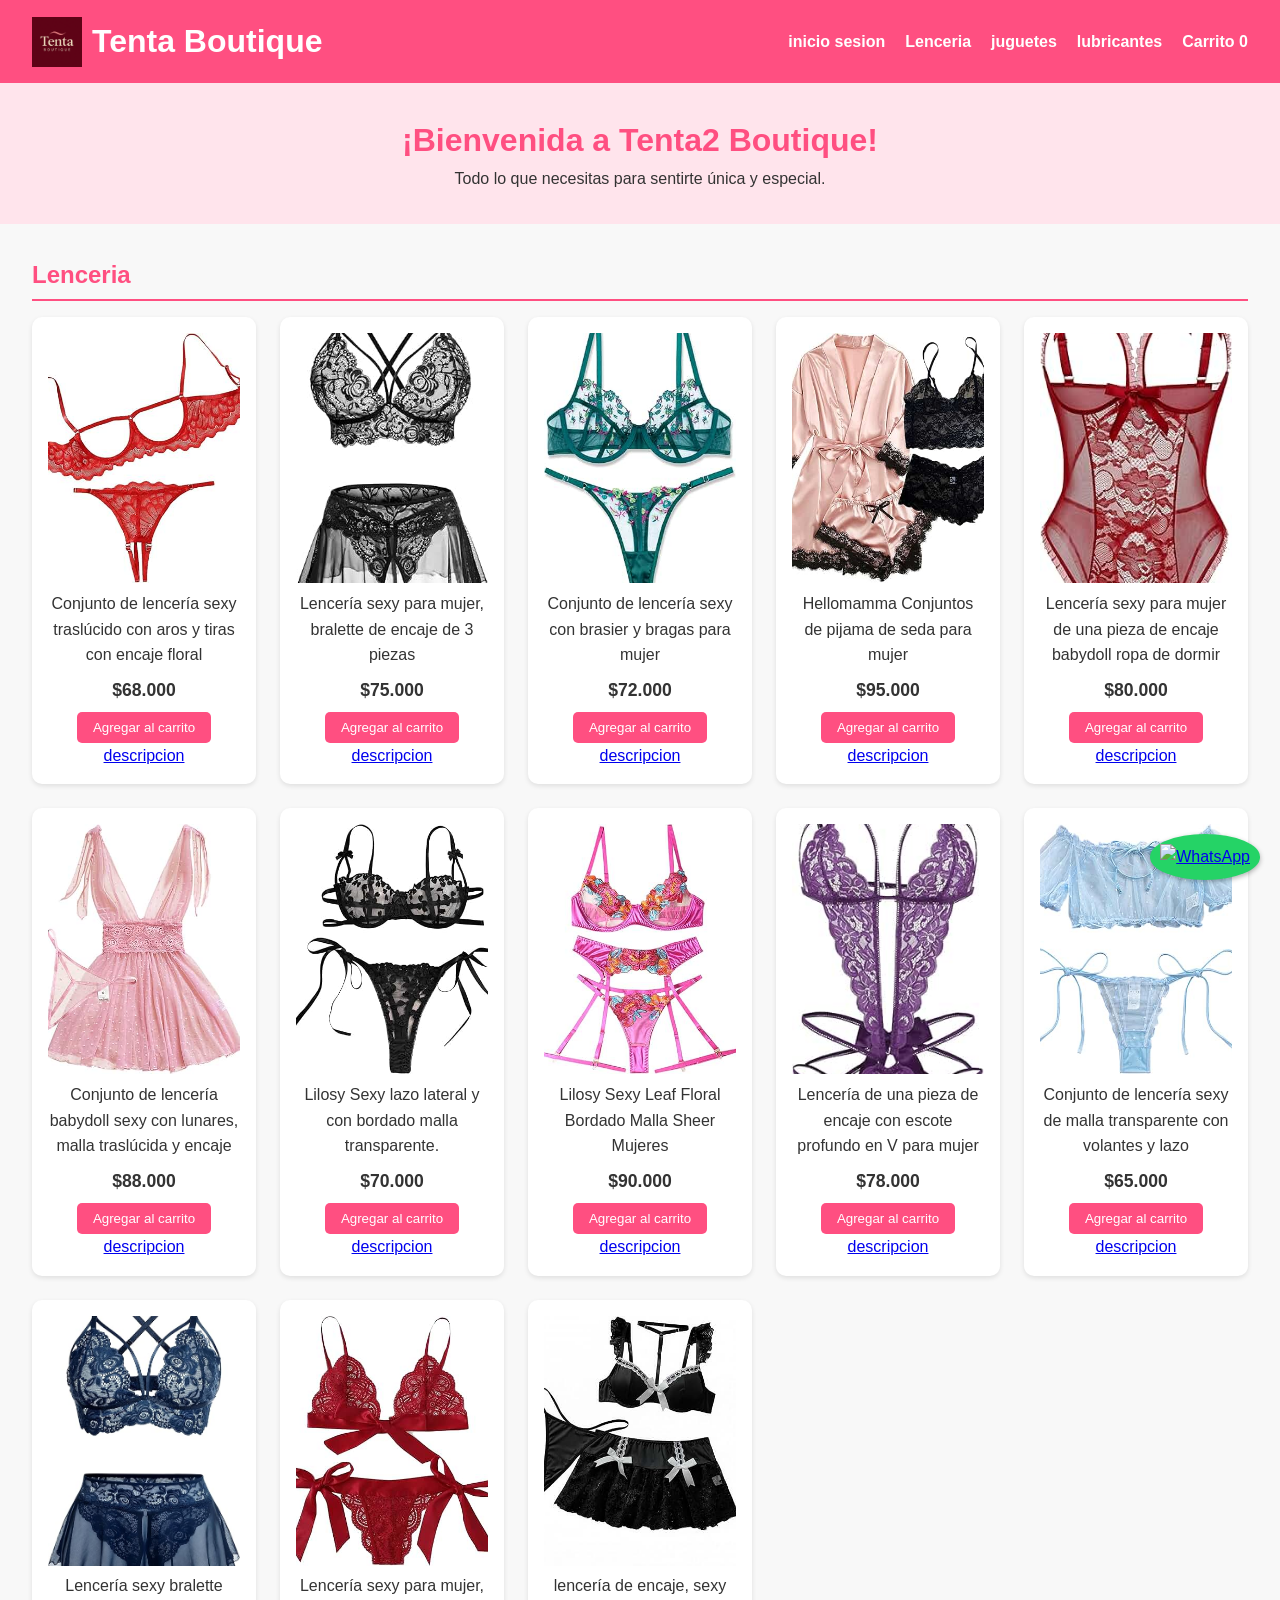
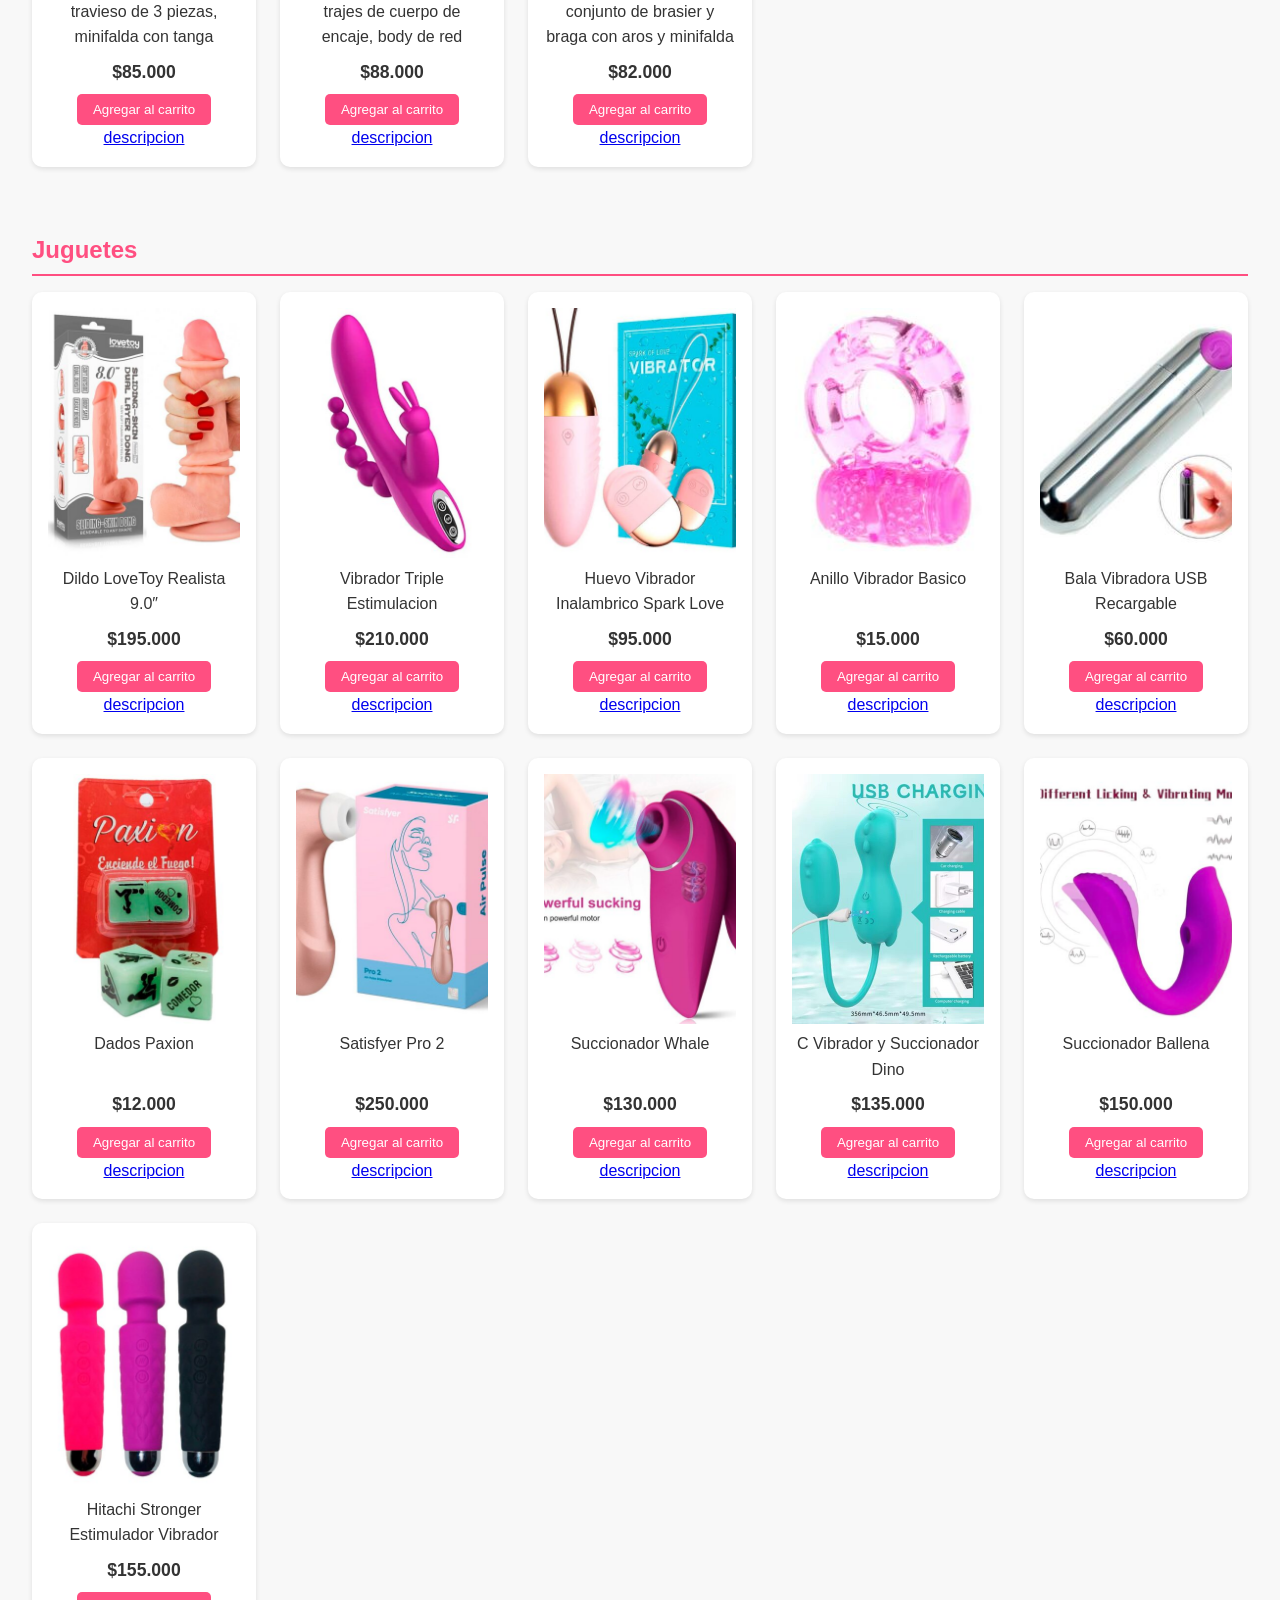
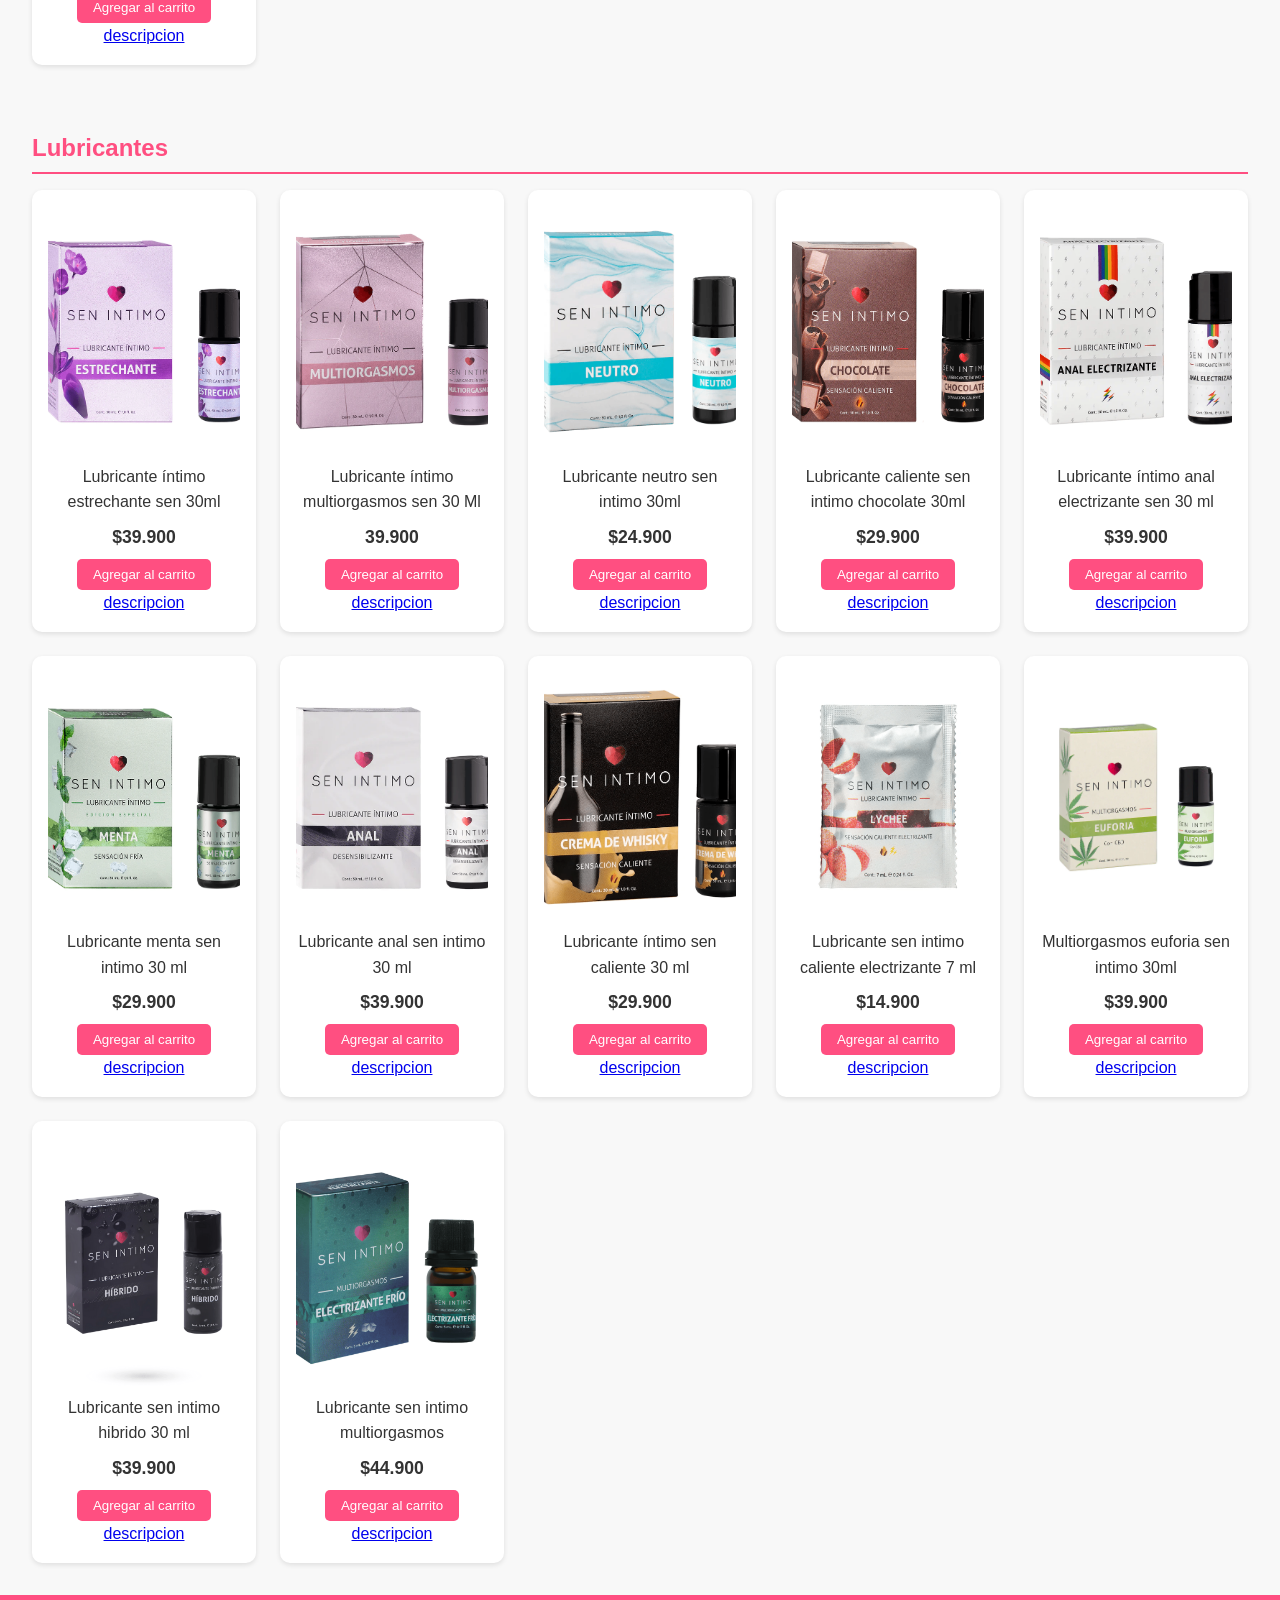
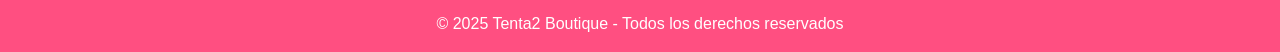
==== pagina_prinipal/index.html @ 6dd3aad3 "commit inicial estructura base del proyecto" ====
<!DOCTYPE html>
<html lang="es">
<head>
    <meta charset="UTF-8">
    <meta name="viewport" content="width=device-width, initial-scale=1.0">
    <title>Tenta Boutique - Página Principal</title>
    <link rel="stylesheet" href="style.css">

  

</head>
<body>

    <!-- ENCABEZADO -->
    <header class="encabezado">
        <div class="logo">
            <img src="./img/img1.png" alt="Logo Tenta2 Boutique">
            <h1>Tenta Boutique</h1>
        </div>

        <nav class="menu">
            <ul>
                <li><a href="/inicio_sesion/index.html">inicio sesion</a></li>
                <li><a href="#lenceria">Lenceria</a></li>
                <li><a href="#juguetes">juguetes</a></li>
                <li><a href="#lubricantes">lubricantes</a></li>
                <li> <a href="/carrito/index.html" class="carrito-link">
                Carrito 
                <span id="contador-carrito" class="contador">0</span>
                </a>
                </li>

                
            </ul>
        </nav>

    </header>

    <!-- CONTENIDO PRINCIPAL -->
    <main>
        <!-- BANNER -->
        <section class="banner">
            <h2>¡Bienvenida a Tenta2 Boutique!</h2>
            <p>Todo lo que necesitas para sentirte única y especial.</p>
        </section>

        <!-- CATEGORÍA JUGUETES -->
        <section id="juguetes" class="categoria-seccion">
            <h2>Lenceria</h2>
            <div class="grid-productos">

                <article class="producto">
                    <figure>
                        <img src="./img/lenceria.jpg">
                        <figcaption>Conjunto de lencería sexy traslúcido con aros y tiras con encaje floral</figcaption>
                    </figure>
                    <p class="precio">$68.000</p>
                    <button class="btn-agregar">Agregar al carrito</button>
                    <div><a href="/descripcion/index.html">descripcion</a></div>
                </article>

                <article class="producto">
                    <figure>
                        <img src="./img/lenceria1.jpg">
                        <figcaption>Lencería sexy para mujer, bralette de encaje de 3 piezas </figcaption>
                    </figure>
                    <p class="precio">$75.000</p>
                    <button class="btn-agregar">Agregar al carrito</button>
                    <div><a href="/descripcion/index.html">descripcion</a></div>
                </article>

                <article class="producto">
                    <figure>
                        <img src="./img/lenceria2.jpg">
                        <figcaption>Conjunto de lencería sexy con brasier y bragas para mujer</figcaption>
                    </figure>
                    <p class="precio">$72.000</p>
                    <button class="btn-agregar">Agregar al carrito</button>
                    <div><a href="/descripcion/index.html">descripcion</a></div>
                </article>

                <article class="producto">
                    <figure>
                        <img src="./img/lenceria3.jpg">
                        <figcaption>Hellomamma Conjuntos de pijama de seda para mujer</figcaption>
                    </figure>
                    <p class="precio">$95.000</p>
                    <button class="btn-agregar">Agregar al carrito</button>
                    <div><a href="/descripcion/index.html">descripcion</a></div>
                </article>

                <article class="producto">
                    <figure>
                        <img src="./img/lenceria4.jpg">
                        <figcaption>Lencería sexy para mujer de una pieza de encaje babydoll ropa de dormir </figcaption>
                    </figure>
                    <p class="precio">$80.000</p>
                    <button class="btn-agregar">Agregar al carrito</button>
                    <div><a href="/descripcion/index.html">descripcion</a></div>
                </article>

                <article class="producto">
                    <figure>
                        <img src="./img/lenceria5.jpg">
                        <figcaption>Conjunto de lencería babydoll sexy con lunares, malla traslúcida y encaje</figcaption>
                    </figure>
                    <p class="precio">$88.000</p>
                    <button class="btn-agregar">Agregar al carrito</button>
                    <div><a href="/descripcion/index.html">descripcion</a></div>
                </article>

                <article class="producto">
                    <figure>
                        <img src="./img/lenceria6.jpg">
                        <figcaption>Lilosy Sexy lazo lateral y con bordado malla transparente.</figcaption>
                    </figure>
                    <p class="precio">$70.000</p>
                    <button class="btn-agregar">Agregar al carrito</button>
                    <div><a href="/descripcion/index.html">descripcion</a></div>
                </article>

                <article class="producto">
                    <figure>
                        <img src="./img/lenceria7.jpg">
                        <figcaption>Lilosy Sexy Leaf Floral Bordado Malla Sheer Mujeres </figcaption>
                    </figure>
                    <p class="precio">$90.000</p>
                    <button class="btn-agregar">Agregar al carrito</button>
                    <div><a href="/descripcion/index.html">descripcion</a></div>
                </article>

                <article class="producto">
                    <figure>
                        <img src="./img/lenceria8.jpg">
                        <figcaption>Lencería de una pieza de encaje con escote profundo en V para mujer</figcaption>
                    </figure>
                    <p class="precio">$78.000</p>
                    <button class="btn-agregar">Agregar al carrito</button>
                    <div><a href="/descripcion/index.html">descripcion</a></div>
                </article>

                <article class="producto">
                    <figure>
                        <img src="./img/lenceria9.jpg">
                        <figcaption>Conjunto de lencería sexy de malla transparente con volantes y lazo</figcaption>
                    </figure>
                    <p class="precio">$65.000</p>
                    <button class="btn-agregar">Agregar al carrito</button>
                    <div><a href="/descripcion/index.html">descripcion</a></div>
                </article>

                <article class="producto">
                    <figure>
                        <img src="./img/lenceria10.jpg">
                        <figcaption>Lencería sexy bralette travieso de 3 piezas, minifalda con tanga  </figcaption>
                    </figure>
                    <p class="precio">$85.000</p>
                    <button class="btn-agregar">Agregar al carrito</button>
                    <div><a href="/descripcion/index.html">descripcion</a></div>
                </article>

                <article class="producto">
                    <figure>
                        <img src="./img/lenceria11.jpg">
                        <figcaption>Lencería sexy para mujer, trajes de cuerpo de encaje, body de red </figcaption>
                    </figure>
                    <p class="precio">$88.000</p>
                    <button class="btn-agregar">Agregar al carrito</button>
                    <div><a href="/descripcion/index.html">descripcion</a></div>
                </article>

                <article class="producto">
                    <figure>
                        <img src="./img/lenceria12.jpg">
                        <figcaption>lencería de encaje, sexy conjunto de brasier y braga con aros y minifalda</figcaption>
                    </figure>
                    <p class="precio">$82.000</p>
                    <button class="btn-agregar">Agregar al carrito</button>
                    <div><a href="/descripcion/index.html">descripcion</a></div>
                </article>

                


               
                

            </div>
        </section>

        <!-- CATEGORÍA COSMÉTICOS -->
        <section id="cosmeticos" class="categoria-seccion">
            <h2>Juguetes</h2>
            <div class="grid-productos">

                <article class="producto">
                    <figure>
                        <img src="./img/juguete.jpg">
                        <figcaption> Dildo LoveToy Realista 9.0″ </figcaption>
                    </figure>
                    <p class="precio">$195.000</p>
                    <button class="btn-agregar">Agregar al carrito</button>
                    <div><a href="/descripcion/index.html">descripcion</a></div>

                    <div><p></p></div>
                </article>

                <article class="producto">
                    <figure>
                        <img src="./img/juguete1.jpg">
                        <figcaption> Vibrador Triple Estimulacion</figcaption>
                    </figure>
                    <p class="precio">$210.000</p>
                    <button class="btn-agregar">Agregar al carrito</button>
                    <div><a href="/descripcion/index.html">descripcion</a></div>

                </article>

                <article class="producto">
                    <figure>
                        <img src="./img/juguete2.jpg">
                        <figcaption> Huevo Vibrador Inalambrico Spark Love</figcaption>
                    </figure>
                    <p class="precio">$95.000</p>
                    <button class="btn-agregar">Agregar al carrito</button>
                   <div><a href="/descripcion/index.html">descripcion</a></div> 
                </article>

                <article class="producto">
                    <figure>
                        <img src="./img/juguete3.jpg">
                        <figcaption> Anillo Vibrador Basico</figcaption> <br>
                    </figure>
                    <p class="precio">$15.000</p>
                    <button class="btn-agregar">Agregar al carrito</button>
                    <div><a href="/descripcion/index.html">descripcion</a></div>
                </article>

                <article class="producto">
                    <figure>
                        <img src="./img/juguete4.jpg">
                        <figcaption> Bala Vibradora USB Recargable</figcaption>
                    </figure>
                    <p class="precio">$60.000</p>
                    <button class="btn-agregar">Agregar al carrito</button>
                    <div><a href="/descripcion/index.html">descripcion</a></div>
                </article>

                <article class="producto">
                    <figure>
                        <img src="./img/juguete5.jpg">
                        <figcaption> Dados Paxion</figcaption> <br>
                    </figure>
                    <p class="precio">$12.000</p>
                    <button class="btn-agregar">Agregar al carrito</button>
                    <div><a href="/descripcion/index.html">descripcion</a></div>
                </article>

                <article class="producto">
                    <figure>
                        <img src="./img/juguete6.jpg">
                        <figcaption> Satisfyer Pro 2</figcaption><br>
                    </figure>
                    <p class="precio">$250.000</p>
                    <button class="btn-agregar">Agregar al carrito</button>
                    <div><a href="/descripcion/index.html">descripcion</a></div>
                </article>

                <article class="producto">
                    <figure>
                        <img src="./img/juguete7.jpg">
                        <figcaption> Succionador Whale</figcaption><br>
                    </figure>
                    <p class="precio">$130.000</p>
                    <button class="btn-agregar">Agregar al carrito</button>
                    <div><a href="/descripcion/index.html">descripcion</a></div>
                </article>

                <article class="producto">
                    <figure>
                        <img src="./img/juguete8.jpeg">
                        <figcaption>C Vibrador y Succionador Dino</figcaption>
                    </figure>
                    <p class="precio">$135.000</p>
                    <button class="btn-agregar">Agregar al carrito</button>
                    <div><a href="/descripcion/index.html">descripcion</a></div>
                </article>

                <article class="producto">
                    <figure>
                        <img src="./img/juguete9.jpeg">
                        <figcaption> Succionador Ballena</figcaption><br>
                    </figure>
                    <p class="precio">$150.000</p>
                    <button class="btn-agregar">Agregar al carrito</button>
                    <div><a href="/descripcion/index.html">descripcion</a></div>
                </article>

                <article class="producto">
                    <figure>
                        <img src="./img/juguete10.jpg">
                        <figcaption>Hitachi Stronger Estimulador Vibrador</figcaption>
                    </figure>
                    <p class="precio">$155.000</p>
                    <button class="btn-agregar">Agregar al carrito</button>
                    <div><a href="/descripcion/index.html">descripcion</a></div>
                </article>
        </section>

        <!-- CATEGORÍA LENCERÍA -->
        <section id="lenceria" class="categoria-seccion">
            <h2>Lubricantes</h2>
            <div class="grid-productos">

                <article class="producto">
                    <figure>
                        <img src="./img/lubricante.png">
                        <figcaption>Lubricante íntimo estrechante sen 30ml</figcaption>
                    </figure>
                    <p class="precio">$39.900</p>
                    <button class="btn-agregar">Agregar al carrito</button>
                     <div><a href="/descripcion/index.html">descripcion</a></div>
                </article>

                <article class="producto">
                    <figure>
                        <img src="./img/lubricante0.png">
                        <figcaption>Lubricante íntimo multiorgasmos sen 30 Ml</figcaption>
                    </figure>
                    <p class="precio">39.900</p>
                    <button class="btn-agregar">Agregar al carrito</button>
                     <div><a href="/descripcion/index.html">descripcion</a></div>
                </article>

                <article class="producto">
                    <figure>
                        <img src="./img/lubricante1.jpg">
                        <figcaption>Lubricante neutro sen intimo 30ml</figcaption>
                    </figure>
                    <p class="precio">$24.900</p>
                    <button class="btn-agregar">Agregar al carrito</button>
                     <div><a href="/descripcion/index.html">descripcion</a></div>
                </article>

                 <article class="producto">
                    <figure>
                        <img src="./img/lubricante2.png">
                        <figcaption>Lubricante caliente sen intimo chocolate 30ml</figcaption>
                    </figure>
                    <p class="precio">$29.900</p>
                    <button class="btn-agregar">Agregar al carrito</button>
                     <div><a href="/descripcion/index.html">descripcion</a></div>
                </article>

                 <article class="producto">
                    <figure>
                        <img src="./img/lubricante3.png">
                        <figcaption>Lubricante íntimo anal electrizante sen 30 ml</figcaption>
                    </figure>
                    <p class="precio">$39.900</p>
                    <button class="btn-agregar">Agregar al carrito</button>
                     <div><a href="/descripcion/index.html">descripcion</a></div>
                </article>

                 <article class="producto">
                    <figure>
                        <img src="./img/lubricante4.png">
                        <figcaption>Lubricante menta sen intimo 30 ml</figcaption>
                    </figure>
                    <p class="precio">$29.900</p>
                    <button class="btn-agregar">Agregar al carrito</button>
                     <div><a href="/descripcion/index.html">descripcion</a></div>
                </article>

                <article class="producto">
                    <figure>
                        <img src="./img/lubricante5.png">
                        <figcaption>Lubricante anal sen intimo 30 ml</figcaption>
                    </figure>
                    <p class="precio">$39.900</p>
                    <button class="btn-agregar">Agregar al carrito</button>
                     <div><a href="/descripcion/index.html">descripcion</a></div>
                </article>

                <article class="producto">
                    <figure>
                        <img src="./img/lubricante6.png">
                        <figcaption>Lubricante íntimo sen caliente 30 ml</figcaption>
                    </figure>
                    <p class="precio">$29.900</p>
                    <button class="btn-agregar">Agregar al carrito</button>
                     <div><a href="/descripcion/index.html">descripcion</a></div>
                </article>

                <article class="producto">
                    <figure>
                        <img src="./img/lubricante7.png">
                        <figcaption>Lubricante sen intimo caliente electrizante 7 ml </figcaption>
                    </figure>
                    <p class="precio">$14.900</p>
                    <button class="btn-agregar">Agregar al carrito</button>
                     <div><a href="/descripcion/index.html">descripcion</a></div>
                </article>

                <article class="producto">
                    <figure>
                        <img src="./img/lubricante8.jpg">
                        <figcaption>Multiorgasmos euforia sen intimo 30ml </figcaption>
                    </figure>
                    <p class="precio">$39.900</p>
                    <button class="btn-agregar">Agregar al carrito</button>
                     <div><a href="/descripcion/index.html">descripcion</a></div>
                </article>

                <article class="producto">
                    <figure>
                        <img src="./img/lubricante9.png">
                        <figcaption>Lubricante sen intimo hibrido 30 ml </figcaption>
                    </figure>
                    <p class="precio">$39.900</p>
                    <button class="btn-agregar">Agregar al carrito</button>
                     <div><a href="/descripcion/index.html">descripcion</a></div>
                </article>

                <article class="producto">
                    <figure>
                        <img src="./img/lubricante10.png">
                        <figcaption>Lubricante sen intimo multiorgasmos </figcaption>
                    </figure>
                    <p class="precio">$44.900</p>
                    <button class="btn-agregar">Agregar al carrito</button>
                     <div><a href="/descripcion/index.html">descripcion</a></div>
                </article>

            </div>
        </section>

    </main>

    <!-- PIE DE PÁGINA -->
    <footer class="pie">
        <p>&copy; 2025 Tenta2 Boutique - Todos los derechos reservados</p>
    </footer>

    <!-- BOTÓN WHATSAPP -->
    <a class="btn-whatsapp" href="https://wa.me/573001112233" target="_blank">
        <img src="img/whatsapp.png" alt="WhatsApp">
    </a>

    


</body>
</html>
---- pagina_prinipal/style.css ----
/* === RESETEO === */
* {
    margin: 0;
    padding: 0;
    box-sizing: border-box;
}

/* === CUERPO === */
body {
    font-family: Arial, sans-serif;
    background: #f8f8f8;
    color: #333;
    line-height: 1.6;
}

/* === ENCABEZADO === */
.encabezado {
    background: #ff4f81;
    color: white;
    display: flex;
    justify-content: space-between;
    align-items: center;
    padding: 1rem 2rem;
}

.logo {
    display: flex;
    align-items: center;
    gap: 10px;
}

.logo img {
    height: 50px;
}

.menu ul {
    list-style: none;
    display: flex;
    gap: 20px;
}

.menu a {
    color: white;
    text-decoration: none;
    font-weight: bold;
    
}

.menu a:hover {
    text-decoration: underline;
}


/* === BANNER === */
.banner {
    background: #ffe4ec;
    text-align: center;
    padding: 2rem;
}

.banner h2 {
    font-size: 2rem;
    color: #ff4f81;
}

/* === CATEGORÍAS Y PRODUCTOS === */
.categoria-seccion {
    padding: 2rem;
}

.categoria-seccion h2 {
    margin-bottom: 1rem;
    color: #ff4f81;
    border-bottom: 2px solid #ff4f81;
    padding-bottom: 5px;
}

.grid-productos {
    display: grid;
    grid-template-columns: repeat(auto-fit, minmax(220px, 1fr));
    gap: 1.5rem;
}

.producto {
    background: white;
    border-radius: 10px;
    overflow: hidden;
    box-shadow: 0px 2px 5px rgba(0,0,0,0.1);
    text-align: center;
    padding: 1rem;
}

.producto img {
    width: 100%;
    height: 250px;
    object-fit: cover; /* Ajusta la imagen al contenedor */
}

.precio {
    font-size: 1.1rem;
    font-weight: bold;
    margin: 0.5rem 0;
    color: #333;
}

.btn-agregar {
    background: #ff4f81;
    color: white;
    border: none;
    padding: 0.5rem 1rem;
    cursor: pointer;
    border-radius: 5px;
}

.btn-agregar:hover {
    background: #e63e70;
}

/* === PIE DE PÁGINA === */
.pie {
    background: #ff4f81;
    color: white;
    text-align: center;
    padding: 1rem;
}

/* === BOTÓN WHATSAPP === */
.btn-whatsapp {
    position: fixed;
    bottom: 20px;
    right: 20px;
    background: #25d366;
    padding: 10px;
    border-radius: 50%;
    box-shadow: 0px 2px 5px rgba(0,0,0,0.3);
}

.btn-whatsapp img {
    width: 40px;
    height: 40px;
}
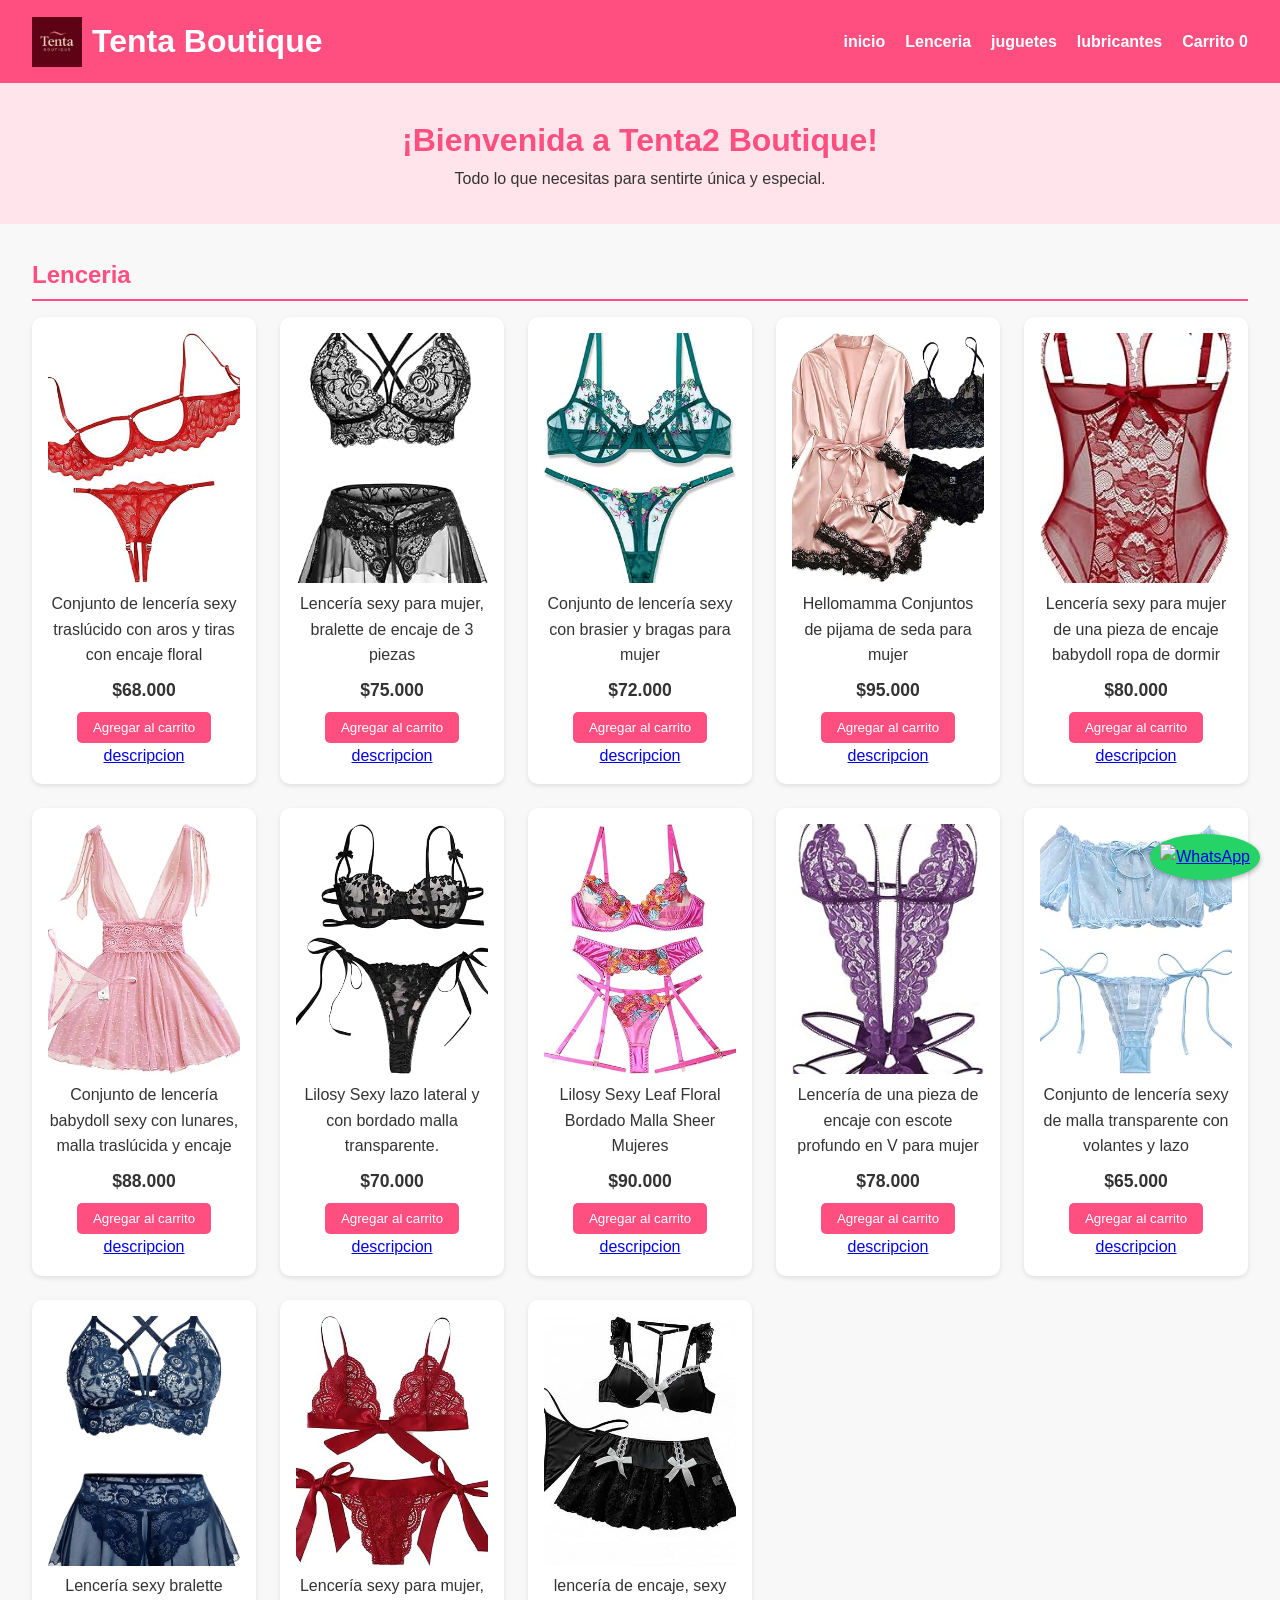
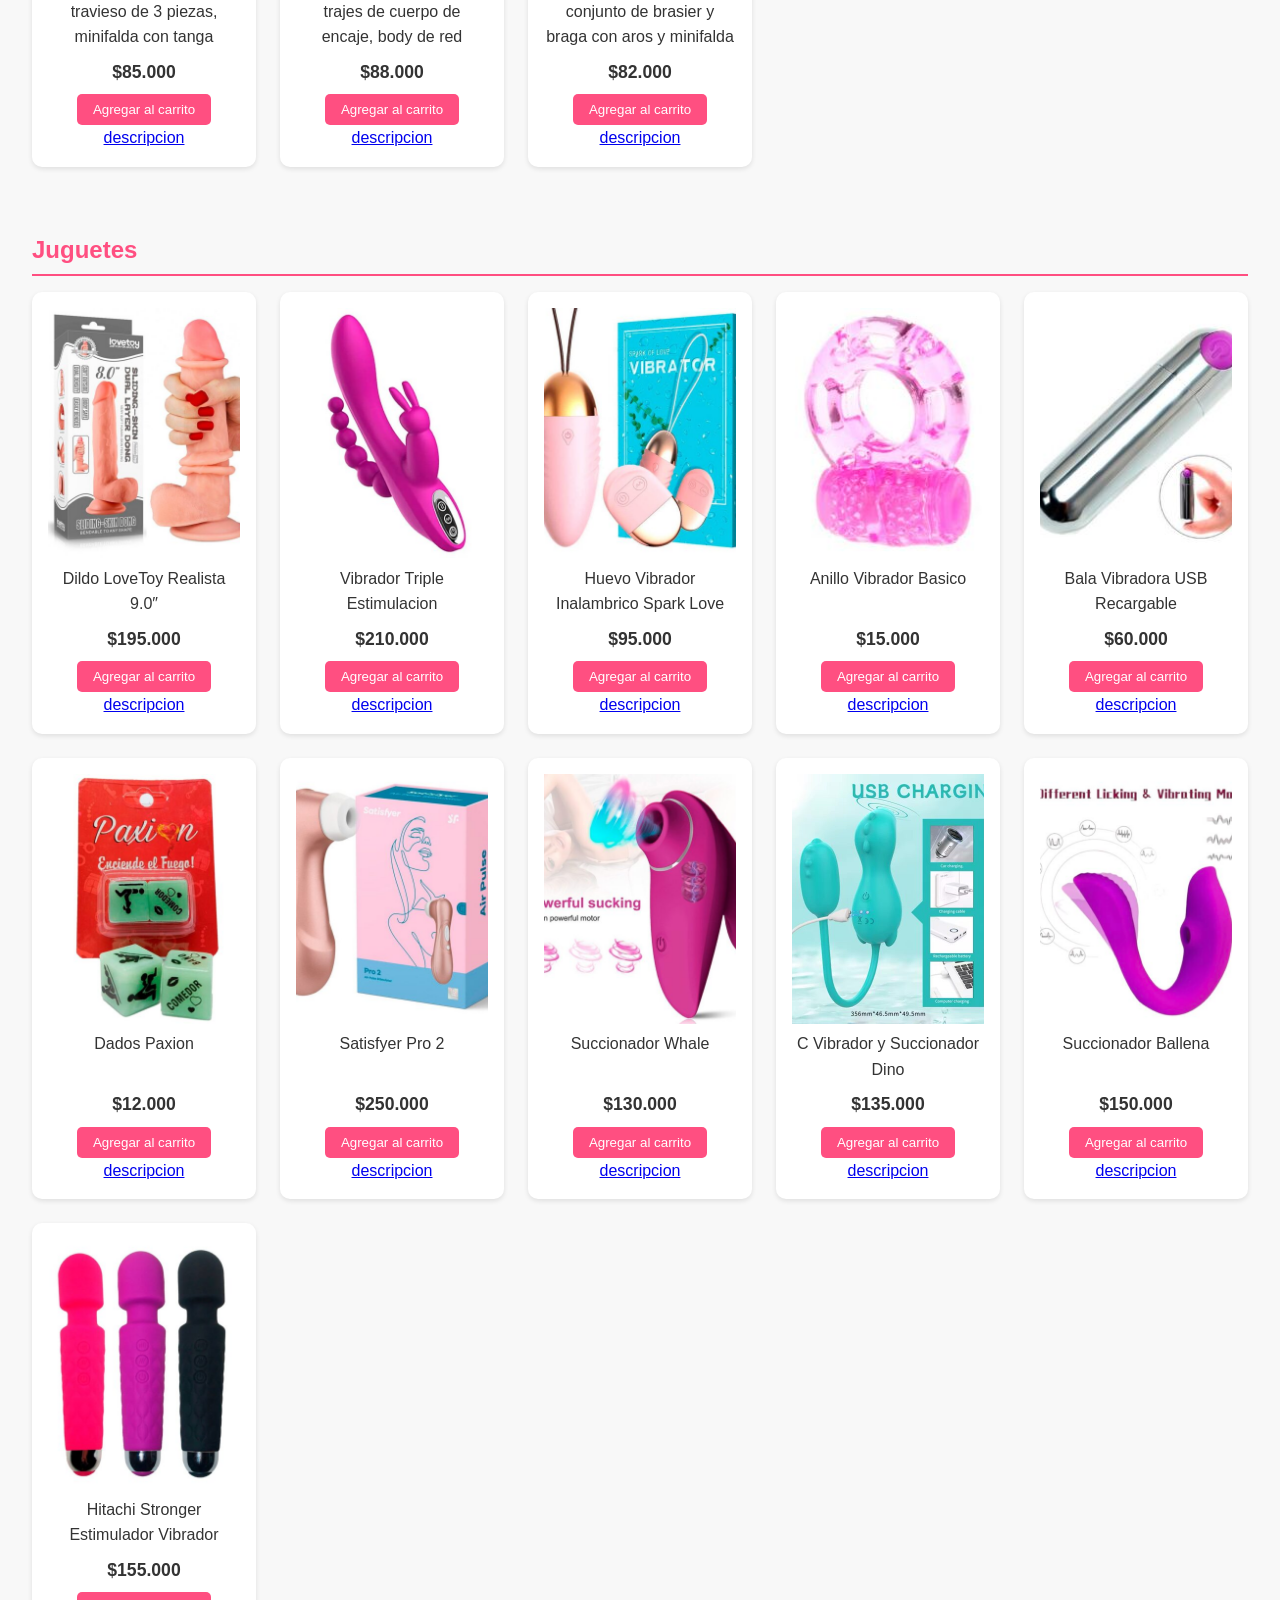
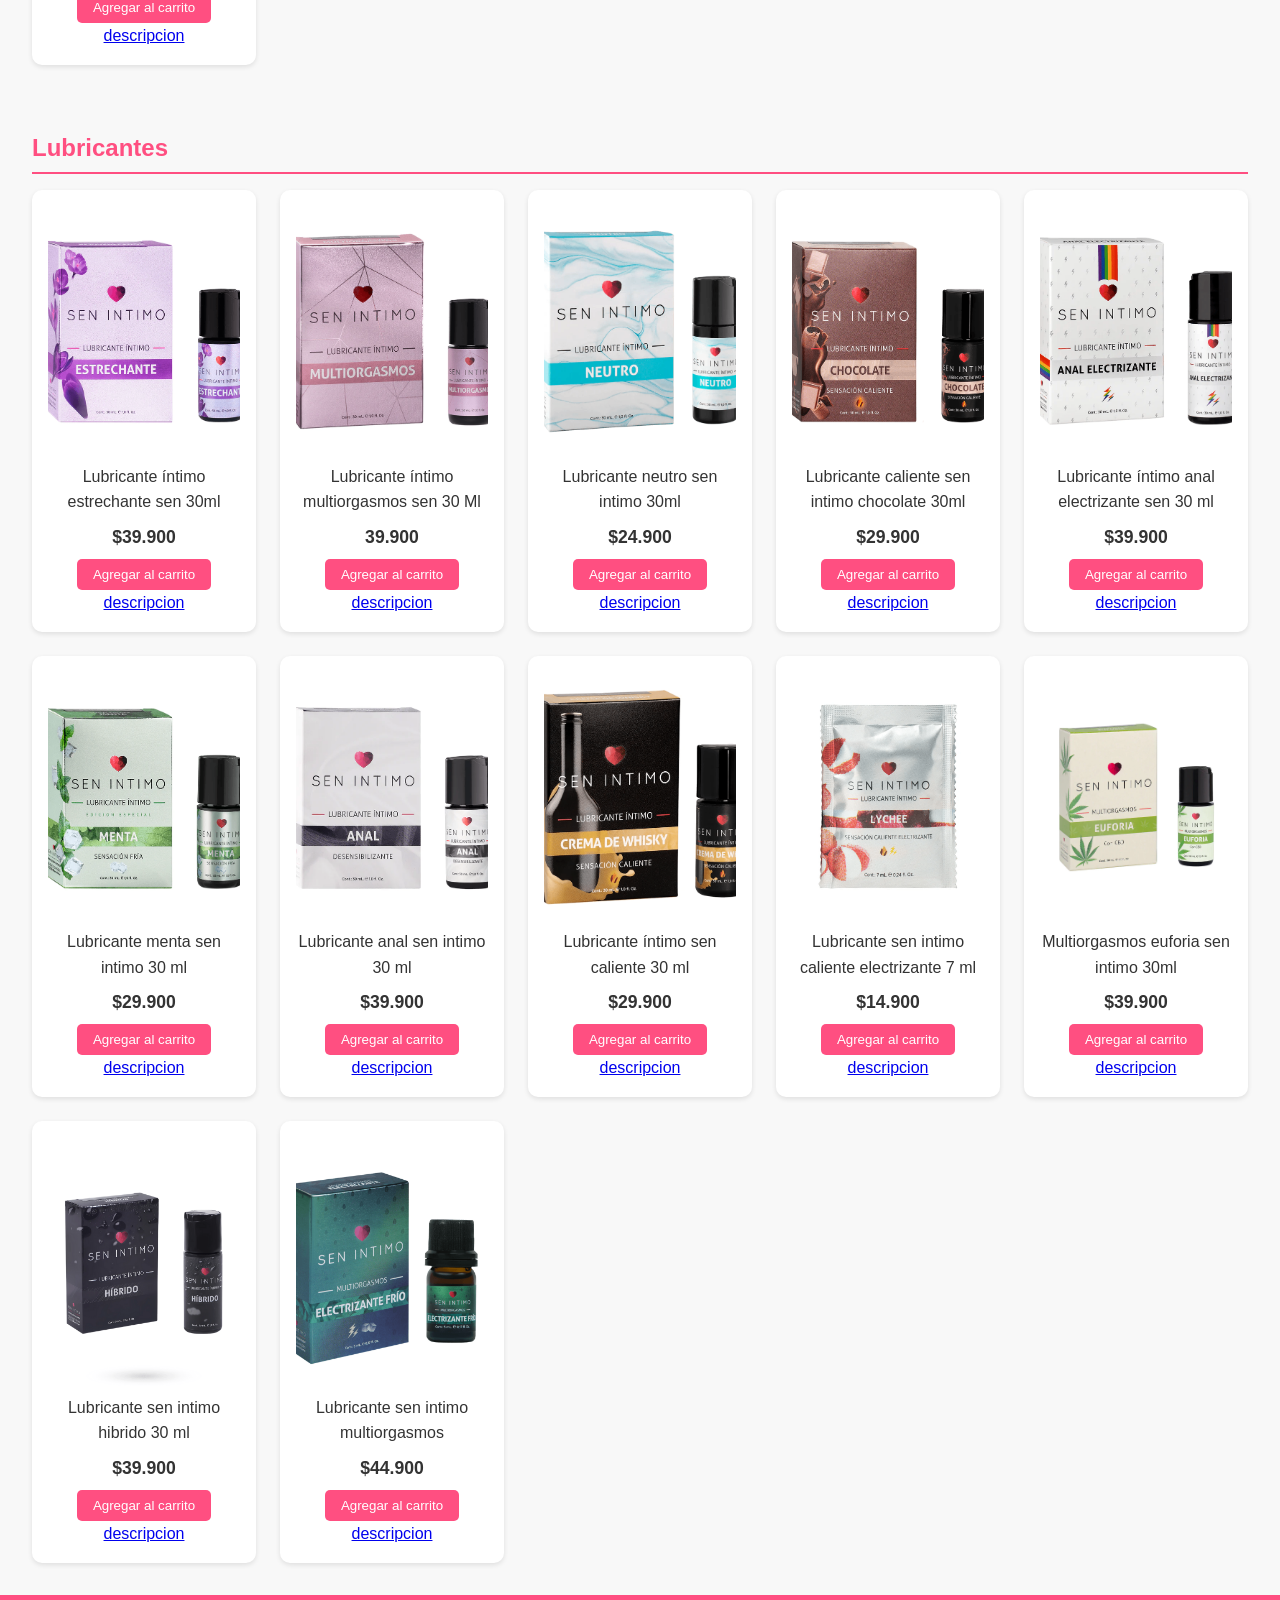
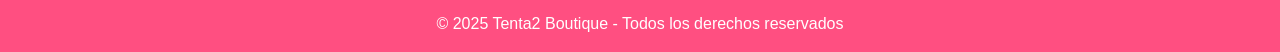
==== commit aa37a7e9: "actualizandon de pagina_principa" ====
--- a/pagina_prinipal/index.html
+++ b/pagina_prinipal/index.html
@@ -20,7 +20,7 @@
 
         <nav class="menu">
             <ul>
-                <li><a href="/inicio_sesion/index.html">inicio sesion</a></li>
+                <li><a href="/inicio_sesion/index.html">inicio</a></li>
                 <li><a href="#lenceria">Lenceria</a></li>
                 <li><a href="#juguetes">juguetes</a></li>
                 <li><a href="#lubricantes">lubricantes</a></li>
